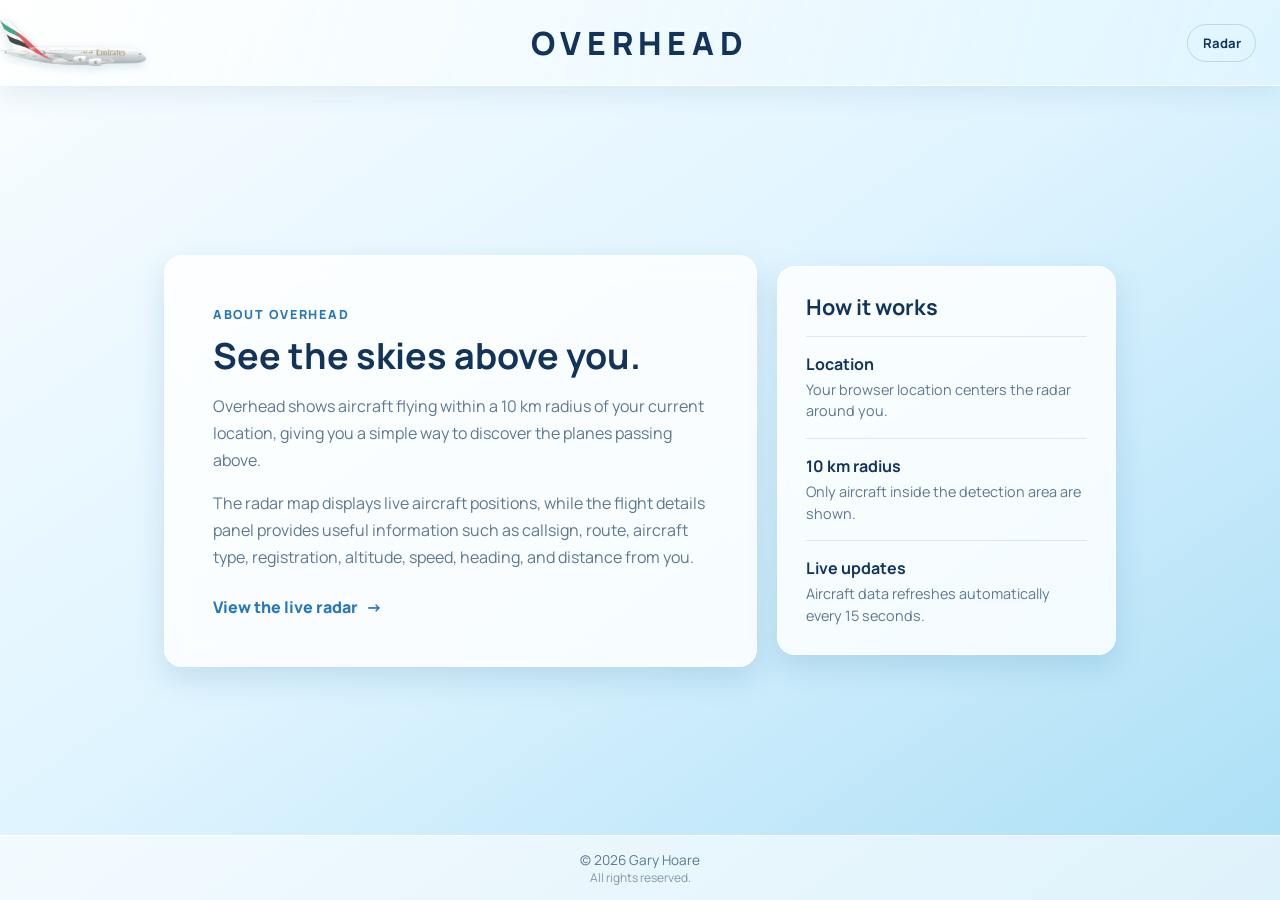
==== about.html @ 15f3712c "Refresh airline styling and add about page Co-authored-by: Copilot App <223556219+Copilot@users.nore" ====
<!DOCTYPE html>
<html lang="en">

<head>
  <meta charset="UTF-8">
  <meta name="viewport" content="width=device-width, initial-scale=1.0">
  <title>About | Overhead</title>
  <link rel="preconnect" href="https://fonts.googleapis.com">
  <link rel="preconnect" href="https://fonts.gstatic.com" crossorigin>
  <link href="https://fonts.googleapis.com/css2?family=Manrope:wght@400;500;600;700;800&display=swap" rel="stylesheet">
  <link rel="stylesheet" href="style.css">
</head>

<body>
  <header class="site-header">
    <span class="header-plane" aria-hidden="true">
      <img src="Media/Images/flying-clipart-a380-airbus-4081366087.png" alt="">
    </span>
    <h1>Overhead</h1>
    <nav class="site-nav" aria-label="Main navigation">
      <a href="index.html">Radar</a>
    </nav>
  </header>

  <main class="about-content">
    <article class="about-card">
      <p class="eyebrow">About Overhead</p>
      <h2>See the skies above you.</h2>
      <p>
        Overhead shows aircraft flying within a 10 km radius of your current
        location, giving you a simple way to discover the planes passing above.
      </p>
      <p>
        The radar map displays live aircraft positions, while the flight
        details panel provides useful information such as callsign, route,
        aircraft type, registration, altitude, speed, heading, and distance
        from you.
      </p>
      <a class="about-action" href="index.html">View the live radar <span aria-hidden="true">→</span></a>
    </article>

    <section class="about-card about-card-secondary">
      <h2>How it works</h2>
      <ul class="about-list">
        <li><strong>Location</strong><span>Your browser location centers the radar around you.</span></li>
        <li><strong>10 km radius</strong><span>Only aircraft inside the detection area are shown.</span></li>
        <li><strong>Live updates</strong><span>Aircraft data refreshes automatically every 15 seconds.</span></li>
      </ul>
    </section>
  </main>

  <footer class="site-footer">
    <p>&copy; <span id="year">2026</span> Gary Hoare</p>
    <p class="footer-note">All rights reserved.</p>
  </footer>

  <script>
    document.getElementById("year").textContent = new Date().getFullYear();
  </script>
</body>

</html>
---- style.css ----
:root {
  --blue-deep: #12345b;
  --blue-mid: #2677b8;
  --blue-light: #dff4ff;
  --sky: #75c9ed;
  --panel-bg: rgba(255, 255, 255, 0.82);
  --panel-border: rgba(255, 255, 255, 0.92);
  --text-dark: #12345b;
  --text-muted: #5d7891;
}

* {
  margin: 0;
  padding: 0;
  box-sizing: border-box;
}

body {
  font-family: "Manrope", "Segoe UI", Tahoma, sans-serif;
  background: linear-gradient(
    145deg,
    #fafdff 0%,
    var(--blue-light) 48%,
    #a9def5 100%
  );
  color: var(--text-dark);
  min-height: 100vh;
  display: flex;
  flex-direction: column;
}

/* Header */
.site-header {
  position: relative;
  overflow: hidden;
  display: flex;
  align-items: center;
  justify-content: center;
  min-height: 86px;
  padding: 1.25rem 1rem;
  background: linear-gradient(105deg, rgba(255, 255, 255, 0.92), rgba(224, 246, 255, 0.72));
  border-bottom: 1px solid rgba(255, 255, 255, 0.95);
  box-shadow: 0 8px 24px rgba(34, 104, 148, 0.1);
}

.site-header h1 {
  position: relative;
  z-index: 1;
  font-size: clamp(1.5rem, 3vw, 2rem);
  font-weight: 800;
  letter-spacing: 0.18em;
  text-transform: uppercase;
  color: var(--blue-deep);
}

.site-nav {
  position: absolute;
  right: 1.5rem;
  z-index: 2;
}

.site-nav a {
  display: inline-flex;
  align-items: center;
  min-height: 38px;
  padding: 0.5rem 0.9rem;
  border: 1px solid rgba(18, 52, 91, 0.16);
  border-radius: 999px;
  color: var(--blue-deep);
  font-size: 0.82rem;
  font-weight: 700;
  text-decoration: none;
  transition: background-color 160ms ease, border-color 160ms ease, transform 160ms ease;
}

.site-nav a:hover,
.site-nav a:focus-visible {
  background: rgba(255, 255, 255, 0.82);
  border-color: rgba(18, 52, 91, 0.3);
  transform: translateY(-1px);
}

.header-plane {
  position: absolute;
  top: 50%;
  left: 0;
  transform: translateY(-50%);
  animation: fly-across 8s linear infinite;
  pointer-events: none;
}

.header-plane img {
  display: block;
  height: 46px;
  width: auto;
  opacity: 0.72;
  filter: drop-shadow(0 3px 5px rgba(34, 104, 148, 0.22));
}

@keyframes fly-across {
  from {
    transform: translate(-110%, -50%);
  }
  to {
    transform: translate(100vw, -50%);
  }
}

/* Main grid: map + details sidebar */
.content {
  flex: 1;
  display: grid;
  grid-template-columns: minmax(0, 1fr) 340px;
  gap: 1.25rem;
  align-items: start;
  width: min(1380px, 100%);
  margin: 0 auto;
  padding: 1.5rem;
}

.map-panel,
.details-panel {
  background: var(--panel-bg);
  border: 1px solid var(--panel-border);
  border-radius: 18px;
  box-shadow: 0 12px 30px rgba(34, 104, 148, 0.16);
  backdrop-filter: blur(12px);
}

#map {
  width: 100%;
  height: clamp(380px, 48vw, 540px);
  border-radius: 18px;
  overflow: hidden;
}

/* Flight details sidebar */
.details-panel {
  max-height: 540px;
  padding: 1.25rem;
  overflow-y: auto;
}

.details-title {
  font-size: 1.2rem;
  font-weight: 600;
  letter-spacing: 0.08em;
  text-transform: uppercase;
  color: var(--blue-deep);
  border-bottom: 1px solid rgba(93, 120, 145, 0.2);
  padding-bottom: 0.6rem;
  margin-bottom: 0.75rem;
}

.details-empty {
  color: var(--text-muted);
  font-size: 0.9rem;
}

#flight-list {
  list-style: none;
}

#flight-list li {
  padding: 0.6rem 0.4rem;
  border-bottom: 1px solid rgba(93, 120, 145, 0.16);
  font-size: 0.95rem;
}

#flight-list li .callsign {
  font-weight: 600;
  font-size: 1.05rem;
  letter-spacing: 0.04em;
}

#flight-list li .meta {
  font-size: 0.85rem;
  color: var(--text-muted);
}

#flight-list li .meta.muted {
  opacity: 0.75;
  font-size: 0.78rem;
}

/* Plane markers on the map */
.plane-marker {
  font-size: 20px;
  line-height: 24px;
  text-align: center;
  filter: drop-shadow(0 2px 3px rgba(0, 0, 0, 0.6));
  cursor: pointer;
}

/* Leaflet popup on dark theme */
.leaflet-popup-content-wrapper,
.leaflet-popup-tip {
  background: var(--blue-deep);
  color: #f7fcff;
}

/* Footer */
.site-footer {
  text-align: center;
  padding: 0.9rem 1rem;
  font-size: 0.85rem;
  color: var(--text-muted);
  background: rgba(255, 255, 255, 0.62);
  border-top: 1px solid rgba(255, 255, 255, 0.88);
}

.footer-note {
  font-size: 0.75rem;
  opacity: 0.75;
}

.about-content {
  flex: 1;
  display: grid;
  grid-template-columns: minmax(0, 1.4fr) minmax(280px, 0.8fr);
  gap: 1.25rem;
  align-content: center;
  width: min(1000px, 100%);
  margin: 0 auto;
  padding: 2rem 1.5rem;
}

.about-card {
  padding: clamp(1.5rem, 4vw, 3rem);
  background: var(--panel-bg);
  border: 1px solid var(--panel-border);
  border-radius: 18px;
  box-shadow: 0 12px 30px rgba(34, 104, 148, 0.16);
  backdrop-filter: blur(12px);
}

.about-card h2 {
  margin-bottom: 1rem;
  color: var(--blue-deep);
  font-size: clamp(1.5rem, 3vw, 2.25rem);
  line-height: 1.15;
}

.about-card p {
  max-width: 65ch;
  color: var(--text-muted);
  line-height: 1.7;
}

.about-card p + p {
  margin-top: 1rem;
}

.eyebrow {
  margin-bottom: 0.65rem;
  color: var(--blue-mid) !important;
  font-size: 0.78rem;
  font-weight: 800;
  letter-spacing: 0.14em;
  text-transform: uppercase;
}

.about-action {
  display: inline-flex;
  gap: 0.5rem;
  margin-top: 1.5rem;
  color: var(--blue-mid);
  font-weight: 800;
  text-decoration: none;
}

.about-action:hover,
.about-action:focus-visible {
  color: var(--blue-deep);
}

.about-card-secondary {
  align-self: center;
  padding: 1.75rem;
}

.about-card-secondary h2 {
  font-size: 1.35rem;
}

.about-list {
  display: grid;
  gap: 1rem;
  list-style: none;
}

.about-list li {
  display: grid;
  gap: 0.25rem;
  padding-top: 1rem;
  border-top: 1px solid rgba(93, 120, 145, 0.16);
}

.about-list strong {
  color: var(--blue-deep);
}

.about-list span {
  color: var(--text-muted);
  font-size: 0.9rem;
  line-height: 1.5;
}

@media (max-width: 760px) {
  .site-nav {
    right: 1rem;
  }

  .site-nav a {
    min-height: 34px;
    padding: 0.4rem 0.7rem;
  }

  .content {
    grid-template-columns: 1fr;
    padding: 1rem;
  }

  #map {
    height: 380px;
  }

  .details-panel {
    max-height: none;
  }

  .about-content {
    grid-template-columns: 1fr;
    align-content: start;
    padding: 1rem;
  }
}
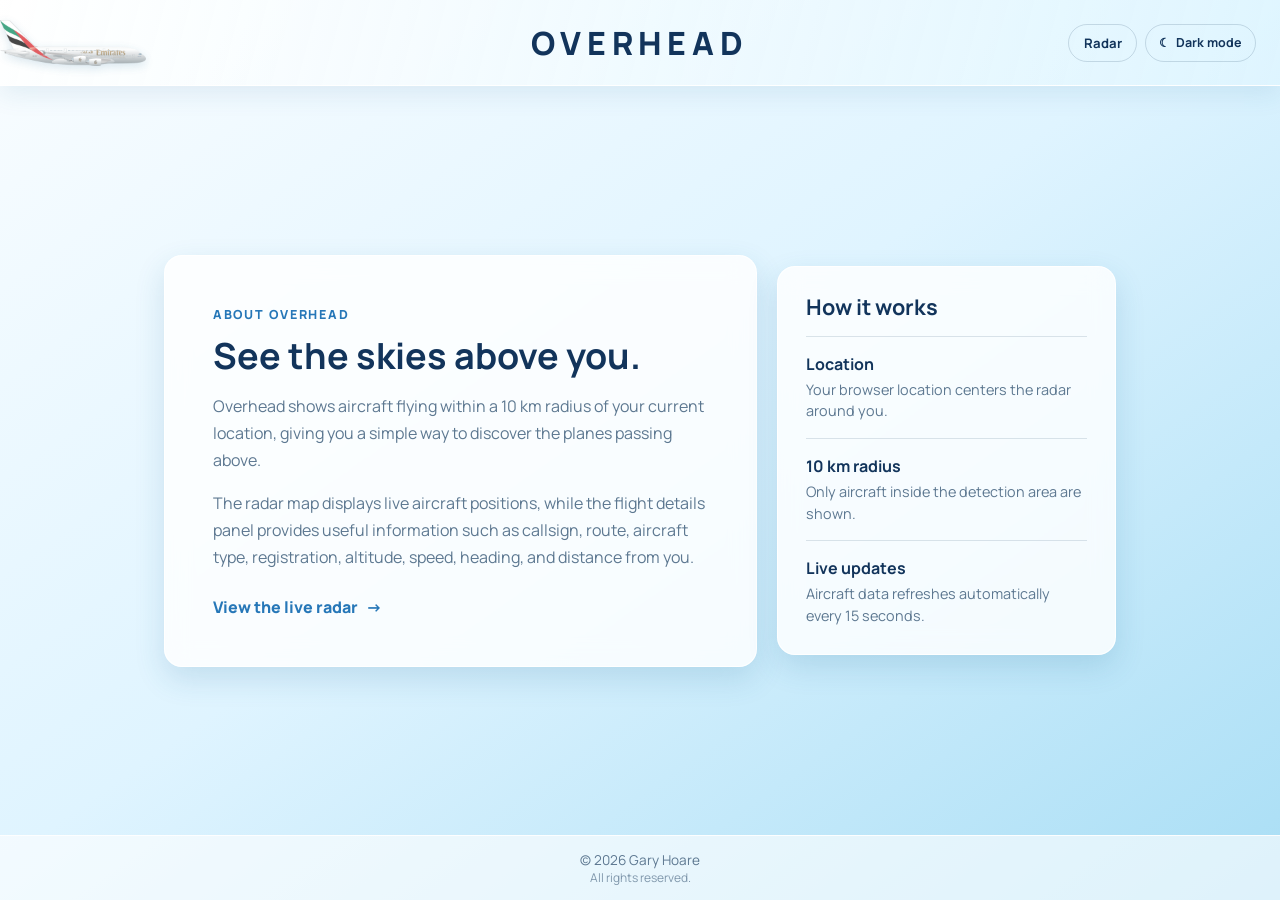
==== commit b4fed3ee: "Add persistent dark mode theme Co-authored-by: Copilot App <223556219+Copilot@users.noreply.github.c" ====
--- a/about.html
+++ b/about.html
@@ -19,6 +19,10 @@
     <h1>Overhead</h1>
     <nav class="site-nav" aria-label="Main navigation">
       <a href="index.html">Radar</a>
+      <button class="theme-toggle" type="button" aria-label="Switch to dark mode" aria-pressed="false">
+        <span class="theme-toggle-icon" aria-hidden="true">☾</span>
+        <span class="theme-toggle-label">Dark mode</span>
+      </button>
     </nav>
   </header>
 
@@ -57,6 +61,7 @@
   <script>
     document.getElementById("year").textContent = new Date().getFullYear();
   </script>
+  <script src="theme.js"></script>
 </body>
 
 </html>
--- a/style.css
+++ b/style.css
@@ -7,6 +7,30 @@
   --panel-border: rgba(255, 255, 255, 0.92);
   --text-dark: #12345b;
   --text-muted: #5d7891;
+  --page-start: #fafdff;
+  --page-end: #a9def5;
+  --header-start: rgba(255, 255, 255, 0.92);
+  --header-end: rgba(224, 246, 255, 0.72);
+  --shadow: rgba(34, 104, 148, 0.16);
+  --divider: rgba(93, 120, 145, 0.2);
+  --footer-bg: rgba(255, 255, 255, 0.62);
+}
+
+:root[data-theme="dark"] {
+  --blue-deep: #eff9ff;
+  --blue-mid: #86d4f7;
+  --blue-light: #0b2037;
+  --panel-bg: rgba(8, 25, 45, 0.9);
+  --panel-border: rgba(169, 224, 250, 0.25);
+  --text-dark: #f4fbff;
+  --text-muted: #c1d9e8;
+  --page-start: #030c17;
+  --page-end: #0a2945;
+  --header-start: rgba(5, 17, 31, 0.98);
+  --header-end: rgba(9, 38, 65, 0.94);
+  --shadow: rgba(0, 0, 0, 0.3);
+  --divider: rgba(168, 204, 224, 0.2);
+  --footer-bg: rgba(7, 21, 34, 0.72);
 }
 
 * {
@@ -19,9 +43,9 @@
   font-family: "Manrope", "Segoe UI", Tahoma, sans-serif;
   background: linear-gradient(
     145deg,
-    #fafdff 0%,
+    var(--page-start) 0%,
     var(--blue-light) 48%,
-    #a9def5 100%
+    var(--page-end) 100%
   );
   color: var(--text-dark);
   min-height: 100vh;
@@ -38,7 +62,7 @@
   justify-content: center;
   min-height: 86px;
   padding: 1.25rem 1rem;
-  background: linear-gradient(105deg, rgba(255, 255, 255, 0.92), rgba(224, 246, 255, 0.72));
+  background: linear-gradient(105deg, var(--header-start), var(--header-end));
   border-bottom: 1px solid rgba(255, 255, 255, 0.95);
   box-shadow: 0 8px 24px rgba(34, 104, 148, 0.1);
 }
@@ -57,6 +81,9 @@
   position: absolute;
   right: 1.5rem;
   z-index: 2;
+  display: flex;
+  align-items: center;
+  gap: 0.5rem;
 }
 
 .site-nav a {
@@ -73,11 +100,43 @@
   transition: background-color 160ms ease, border-color 160ms ease, transform 160ms ease;
 }
 
+.theme-toggle {
+  display: inline-flex;
+  align-items: center;
+  gap: 0.4rem;
+  min-height: 38px;
+  padding: 0.5rem 0.8rem;
+  border: 1px solid rgba(18, 52, 91, 0.16);
+  border-radius: 999px;
+  background: transparent;
+  color: var(--text-dark);
+  cursor: pointer;
+  font: inherit;
+  font-size: 0.78rem;
+  font-weight: 700;
+  transition: background-color 160ms ease, border-color 160ms ease, transform 160ms ease;
+}
+
 .site-nav a:hover,
-.site-nav a:focus-visible {
+.site-nav a:focus-visible,
+.theme-toggle:hover,
+.theme-toggle:focus-visible {
   background: rgba(255, 255, 255, 0.82);
   border-color: rgba(18, 52, 91, 0.3);
   transform: translateY(-1px);
+}
+
+:root[data-theme="dark"] .site-nav a,
+:root[data-theme="dark"] .theme-toggle {
+  border-color: rgba(217, 239, 255, 0.25);
+}
+
+:root[data-theme="dark"] .site-nav a:hover,
+:root[data-theme="dark"] .site-nav a:focus-visible,
+:root[data-theme="dark"] .theme-toggle:hover,
+:root[data-theme="dark"] .theme-toggle:focus-visible {
+  background: rgba(114, 196, 239, 0.15);
+  border-color: rgba(217, 239, 255, 0.5);
 }
 
 .header-plane {
@@ -123,7 +182,7 @@
   background: var(--panel-bg);
   border: 1px solid var(--panel-border);
   border-radius: 18px;
-  box-shadow: 0 12px 30px rgba(34, 104, 148, 0.16);
+  box-shadow: 0 12px 30px var(--shadow);
   backdrop-filter: blur(12px);
 }
 
@@ -147,7 +206,7 @@
   letter-spacing: 0.08em;
   text-transform: uppercase;
   color: var(--blue-deep);
-  border-bottom: 1px solid rgba(93, 120, 145, 0.2);
+  border-bottom: 1px solid var(--divider);
   padding-bottom: 0.6rem;
   margin-bottom: 0.75rem;
 }
@@ -163,7 +222,7 @@
 
 #flight-list li {
   padding: 0.6rem 0.4rem;
-  border-bottom: 1px solid rgba(93, 120, 145, 0.16);
+  border-bottom: 1px solid var(--divider);
   font-size: 0.95rem;
 }
 
@@ -199,13 +258,17 @@
   color: #f7fcff;
 }
 
+:root[data-theme="dark"] .leaflet-tile-pane {
+  filter: brightness(0.62) saturate(0.8) hue-rotate(8deg);
+}
+
 /* Footer */
 .site-footer {
   text-align: center;
   padding: 0.9rem 1rem;
   font-size: 0.85rem;
   color: var(--text-muted);
-  background: rgba(255, 255, 255, 0.62);
+  background: var(--footer-bg);
   border-top: 1px solid rgba(255, 255, 255, 0.88);
 }
 
@@ -230,7 +293,7 @@
   background: var(--panel-bg);
   border: 1px solid var(--panel-border);
   border-radius: 18px;
-  box-shadow: 0 12px 30px rgba(34, 104, 148, 0.16);
+  box-shadow: 0 12px 30px var(--shadow);
   backdrop-filter: blur(12px);
 }
 
@@ -293,7 +356,7 @@
   display: grid;
   gap: 0.25rem;
   padding-top: 1rem;
-  border-top: 1px solid rgba(93, 120, 145, 0.16);
+  border-top: 1px solid var(--divider);
 }
 
 .about-list strong {
@@ -309,11 +372,21 @@
 @media (max-width: 760px) {
   .site-nav {
     right: 1rem;
+    gap: 0.35rem;
   }
 
   .site-nav a {
     min-height: 34px;
     padding: 0.4rem 0.7rem;
+  }
+
+  .theme-toggle {
+    min-height: 34px;
+    padding: 0.4rem 0.65rem;
+  }
+
+  .theme-toggle-label {
+    display: none;
   }
 
   .content {
